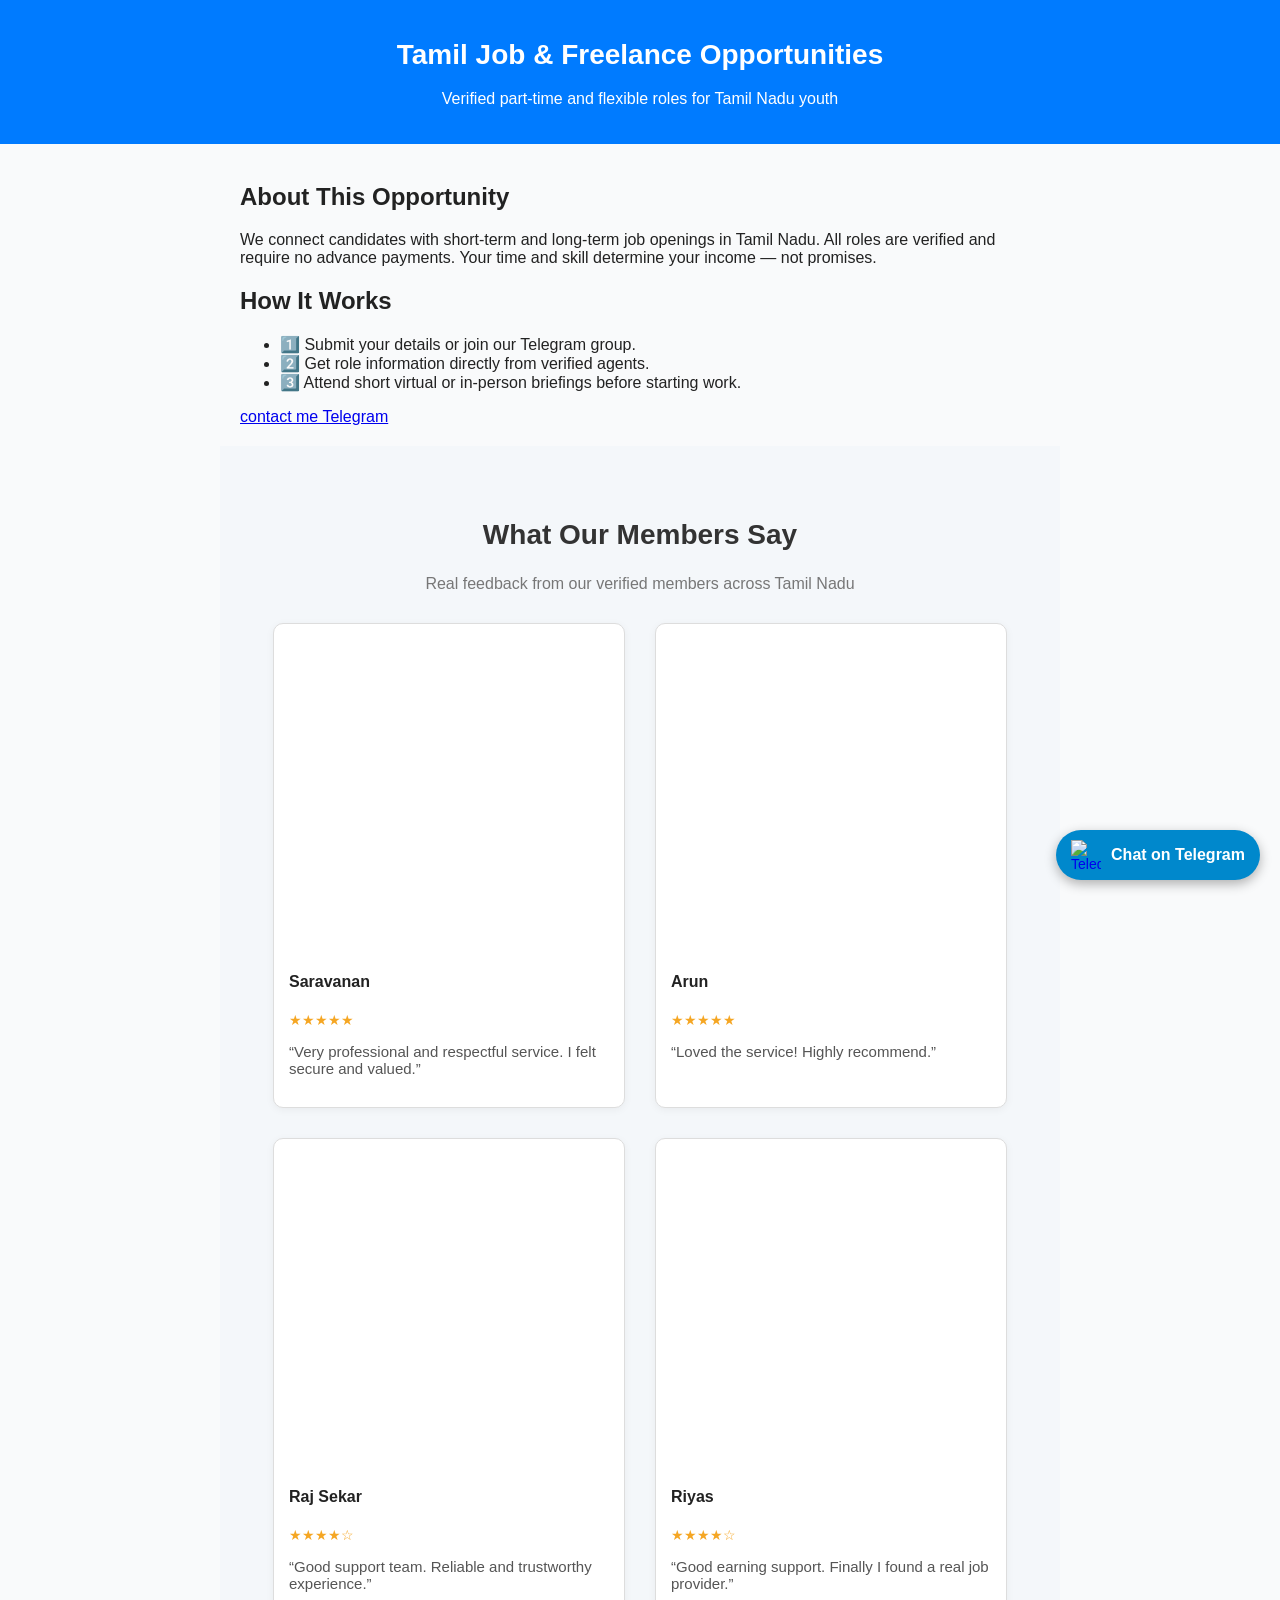
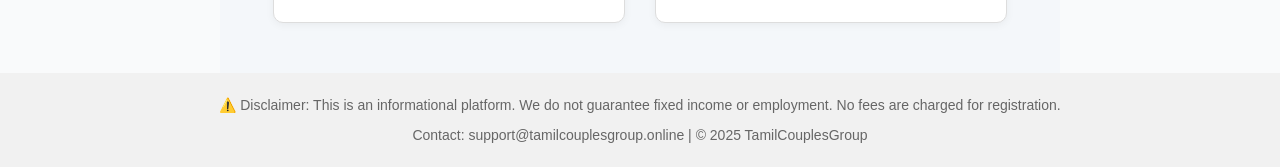
==== index.html @ 9b65c540 "Add initial HTML structure for job opportunities page" ====
<!DOCTYPE html>
<html lang="en">
<head>
  <meta charset="UTF-8">
  <meta name="viewport" content="width=device-width, initial-scale=1.0">
  <title>Tamil Job Opportunities | Official Info Page</title>
  <style>
    body { font-family: Arial, sans-serif; margin: 0; padding: 0; background-color: #f9fafb; color: #222; }
    header { background-color: #007bff; color: white; padding: 20px; text-align: center; }
    section { padding: 20px; max-width: 800px; margin: auto; }
    h1 { font-size: 28px; }
    .btn { display: inline-block; background-color: #28a745; color: white; padding: 12px 25px; border-radius: 6px; text-decoration: none; }
    footer { background: #f1f1f1; padding: 10px; text-align: center; font-size: 14px; color: #666; }
  </style>
</head>
<body>

<header>
  <h1>Tamil Job & Freelance Opportunities</h1>
  <p>Verified part-time and flexible roles for Tamil Nadu youth</p>
</header>

<section>
  <h2>About This Opportunity</h2>
  <p>
    We connect candidates with short-term and long-term job openings in Tamil Nadu.
    All roles are verified and require no advance payments. Your time and skill determine your income — not promises.
  </p>

  <h2>How It Works</h2>
  <ul>
    <li>1️⃣ Submit your details or join our Telegram group.</li>
    <li>2️⃣ Get role information directly from verified agents.</li>
    <li>3️⃣ Attend short virtual or in-person briefings before starting work.</li>
  </ul>

  <a href="https://t.me/Callboyjobtamila class="btn">contact me Telegram</a>
</section>
<!-- 🌟 Professional Customer Video Reviews Section with YouTube Shorts -->
<section id="reviews" class="customer-reviews" style="padding: 50px 20px; background: #f4f7fa;">
  <h2 style="text-align:center; font-size: 28px; color: #333;">What Our Members Say</h2>
  <p style="text-align:center; color: #777; font-size: 16px;">Real feedback from our verified members across Tamil Nadu</p>

  <div style="display: flex; flex-wrap: wrap; justify-content: center; gap: 30px; margin-top: 30px;">

    <!-- Review 1 -->
    <div style="flex: 1 1 300px; background: #fff; border: 1px solid #ddd; border-radius: 10px; padding: 15px; box-shadow: 0 2px 8px rgba(0,0,0,0.05); max-width: 320px;">
      <iframe width="100%" height="320" src="https://www.youtube.com/embed/GBinrEfOZGc" frameborder="0" allowfullscreen style="border-radius: 10px;"></iframe>
      <h4 style="margin-top: 10px; color: #222;">Saravanan</h4>
      <p style="margin: 5px 0; font-size: 14px; color: #f5a623;">★★★★★</p>
      <p style="font-size: 15px; color: #555;">“Very professional and respectful service. I felt secure and valued.”</p>
    </div>

    <!-- Review 2 -->
    <div style="flex: 1 1 300px; background: #fff; border: 1px solid #ddd; border-radius: 10px; padding: 15px; box-shadow: 0 2px 8px rgba(0,0,0,0.05); max-width: 320px;">
      <iframe width="100%" height="320" src="https://www.youtube.com/embed/n9FehRM4ymM" frameborder="0" allowfullscreen style="border-radius: 10px;"></iframe>
      <h4 style="margin-top: 10px; color: #222;">Arun</h4>
      <p style="margin: 5px 0; font-size: 14px; color: #f5a623;">★★★★★</p>
      <p style="font-size: 15px; color: #555;">“Loved the service! Highly recommend.”</p>
    </div>

    <!-- Review 3 -->
    <div style="flex: 1 1 300px; background: #fff; border: 1px solid #ddd; border-radius: 10px; padding: 15px; box-shadow: 0 2px 8px rgba(0,0,0,0.05); max-width: 320px;">
      <iframe width="100%" height="320" src="https://www.youtube.com/embed/eKOisCz2R-I" frameborder="0" allowfullscreen style="border-radius: 10px;"></iframe>
      <h4 style="margin-top: 10px; color: #222;">Raj Sekar</h4>
      <p style="margin: 5px 0; font-size: 14px; color: #f5a623;">★★★★☆</p>
      <p style="font-size: 15px; color: #555;">“Good support team. Reliable and trustworthy experience.”</p>
    </div>

    <!-- Review 4 -->
    <div style="flex: 1 1 300px; background: #fff; border: 1px solid #ddd; border-radius: 10px; padding: 15px; box-shadow: 0 2px 8px rgba(0,0,0,0.05); max-width: 320px;">
      <iframe width="100%" height="320" src="https://www.youtube.com/embed/OUuSc89Aaok" frameborder="0" allowfullscreen style="border-radius: 10px;"></iframe>
      <h4 style="margin-top: 10px; color: #222;">Riyas</h4>
      <p style="margin: 5px 0; font-size: 14px; color: #f5a623;">★★★★☆</p>
      <p style="font-size: 15px; color: #555;">“Good earning support. Finally I found a real job provider.”</p>
    </div>

  </div>
    </section>

  </div>
    </section>
<footer>
  <p>⚠️ Disclaimer: This is an informational platform. We do not guarantee fixed income or employment. No fees are charged for registration.</p>
  <p>Contact: support@tamilcouplesgroup.online | © 2025 TamilCouplesGroup</p>
    <!-- 🌟 Telegram Floating Button -->
<a href="https://t.me/Callboyjobtamila" 
   style="position: fixed; bottom: 20px; right: 20px; z-index: 1000; text-decoration: none;" 
   target="_blank">

  <!-- Button Container -->
  <div style="display: flex; align-items: center; background: #0088cc; padding: 10px 15px; border-radius: 30px; box-shadow: 0 4px 12px rgba(0,0,0,0.3); animation: pulse 2s infinite; transition: transform 0.2s;">
    <img src="https://cdn-icons-png.flaticon.com/512/2111/2111646.png" alt="Telegram" style="width: 30px; height: 30px; margin-right: 10px;">
    <span style="color: #fff; font-size: 16px; font-weight: bold; white-space: nowrap;">Chat on Telegram</span>
  </div>
</a>

<!-- Animation -->
<style>
@keyframes pulse {
  0% { transform: scale(1); }
  50% { transform: scale(1.05); }
  100% { transform: scale(1); }
}
a:hover div {
  transform: scale(1.08);
}
    </style>
</footer>

</body>
</html>
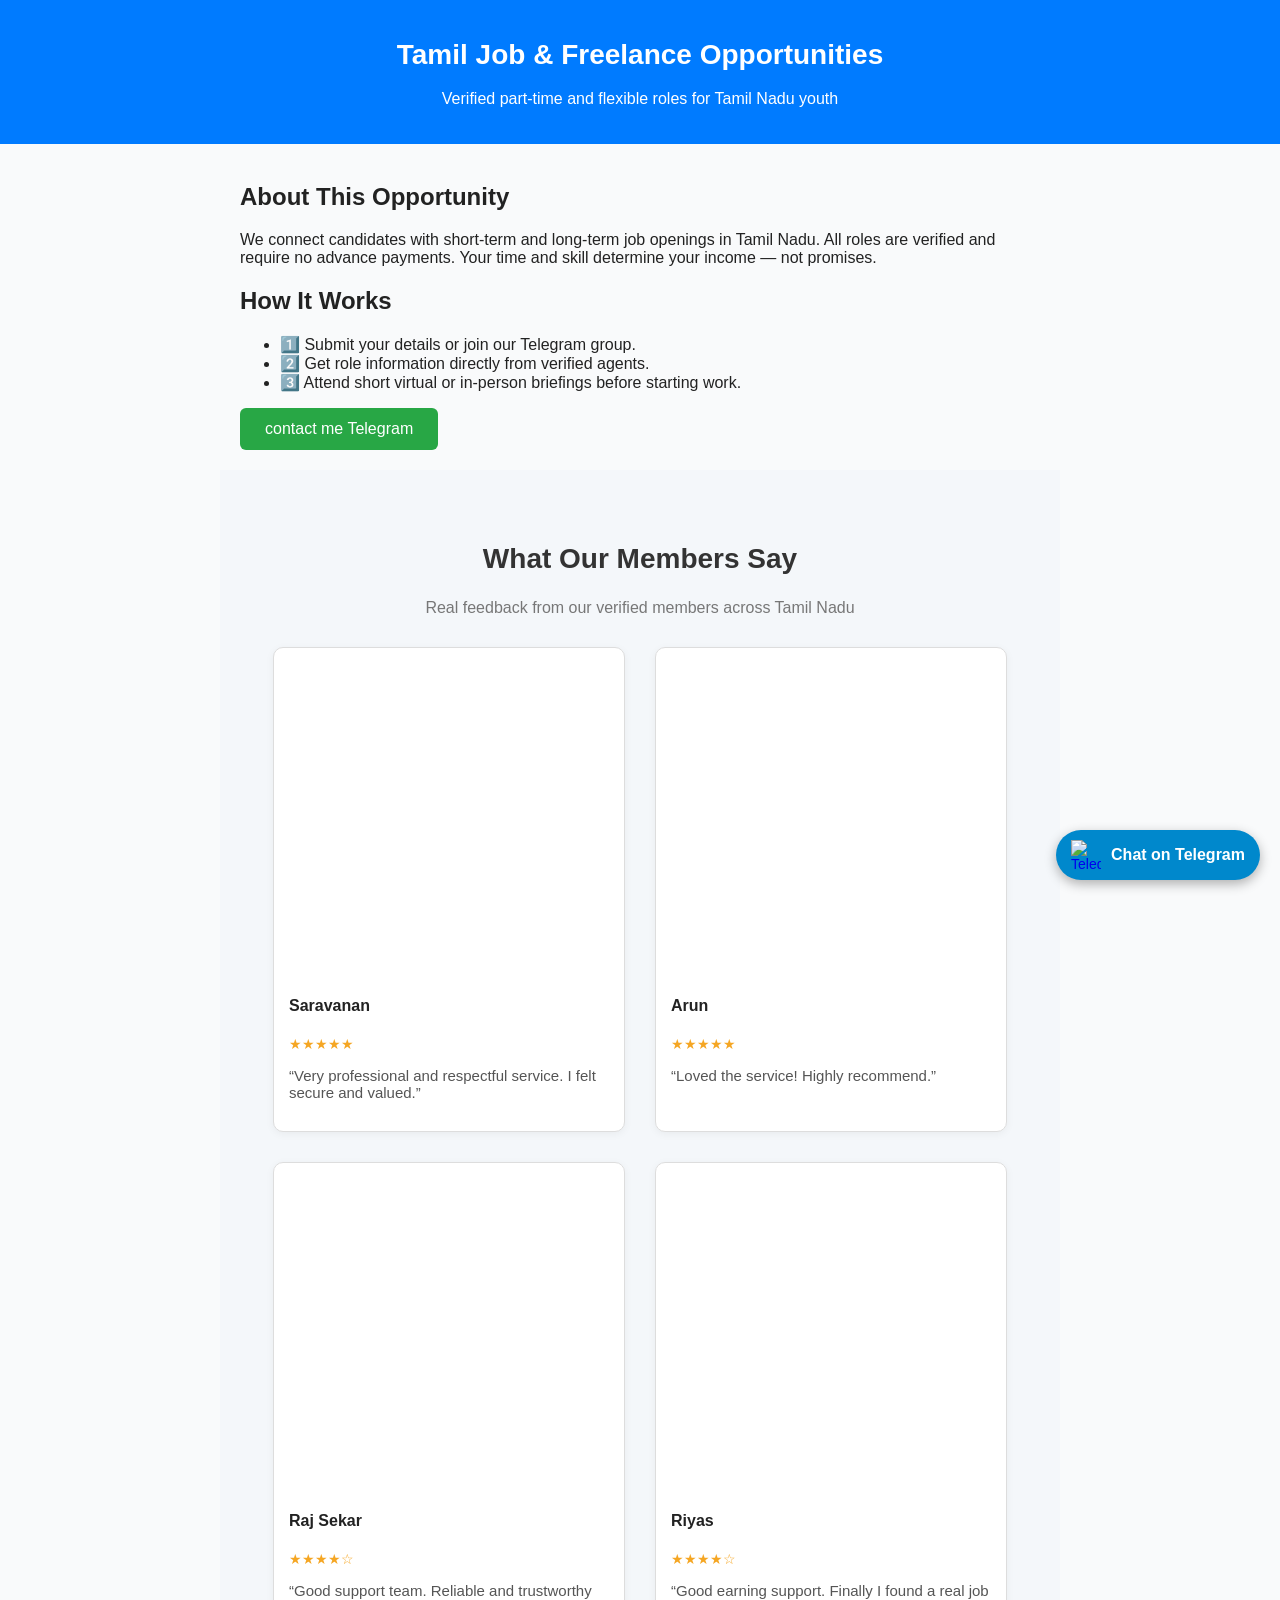
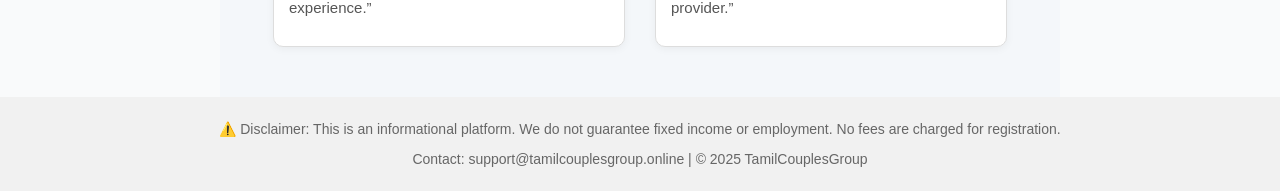
==== commit f0babf15: "Fix link syntax in index.html" ====
--- a/index.html
+++ b/index.html
@@ -34,7 +34,7 @@
     <li>3️⃣ Attend short virtual or in-person briefings before starting work.</li>
   </ul>
 
-  <a href="https://t.me/Callboyjobtamila class="btn">contact me Telegram</a>
+  <a href=https://t.me/Callboyjobtamila" class="btn">contact me Telegram</a>
 </section>
 <!-- 🌟 Professional Customer Video Reviews Section with YouTube Shorts -->
 <section id="reviews" class="customer-reviews" style="padding: 50px 20px; background: #f4f7fa;">
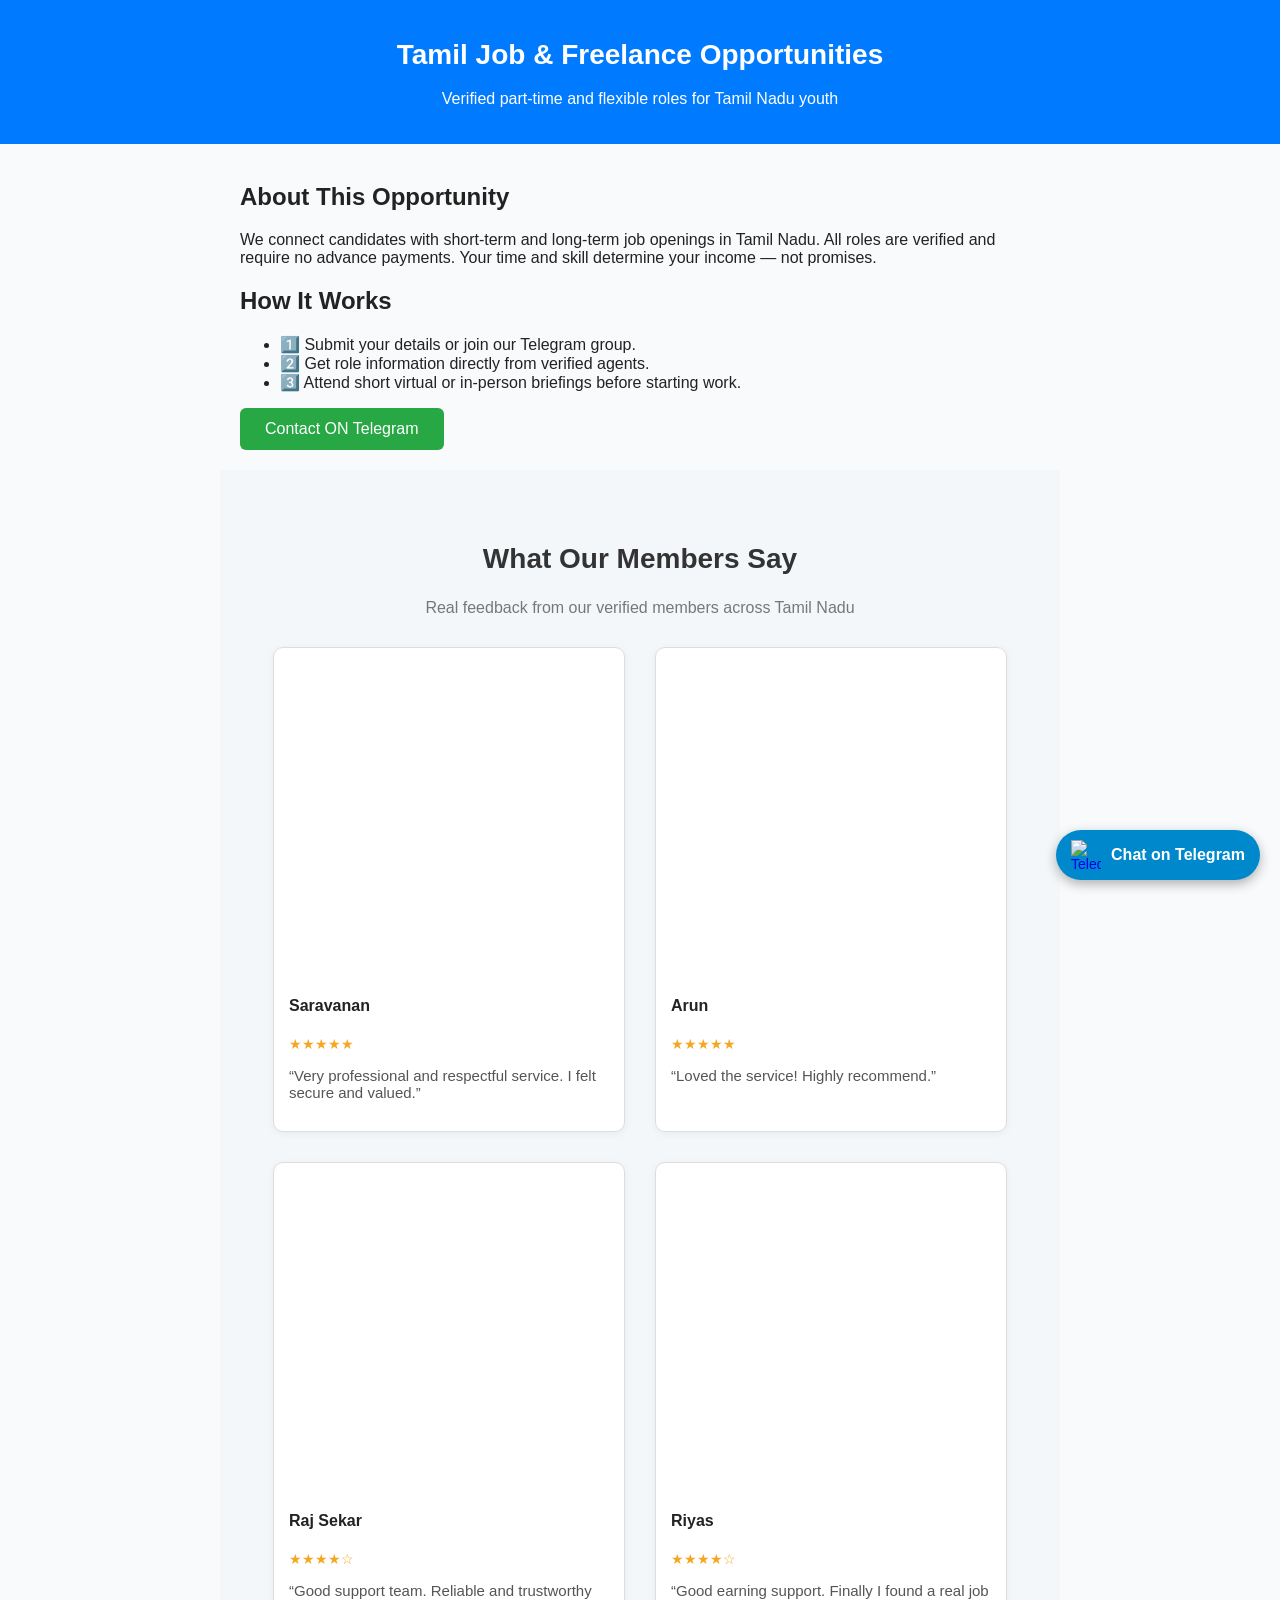
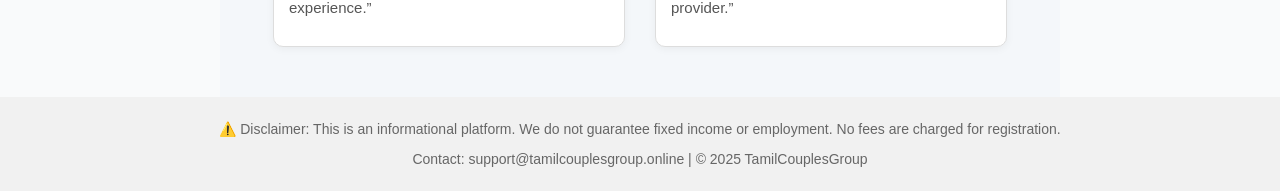
==== commit e911f44f: "Update Telegram contact link in index.html" ====
--- a/index.html
+++ b/index.html
@@ -34,7 +34,7 @@
     <li>3️⃣ Attend short virtual or in-person briefings before starting work.</li>
   </ul>
 
-  <a href=https://t.me/Callboyjobtamila" class="btn">contact me Telegram</a>
+  <a href="https://telegram.me/Callboyjobtamilabot" class="btn">Contact ON Telegram</a>
 </section>
 <!-- 🌟 Professional Customer Video Reviews Section with YouTube Shorts -->
 <section id="reviews" class="customer-reviews" style="padding: 50px 20px; background: #f4f7fa;">
